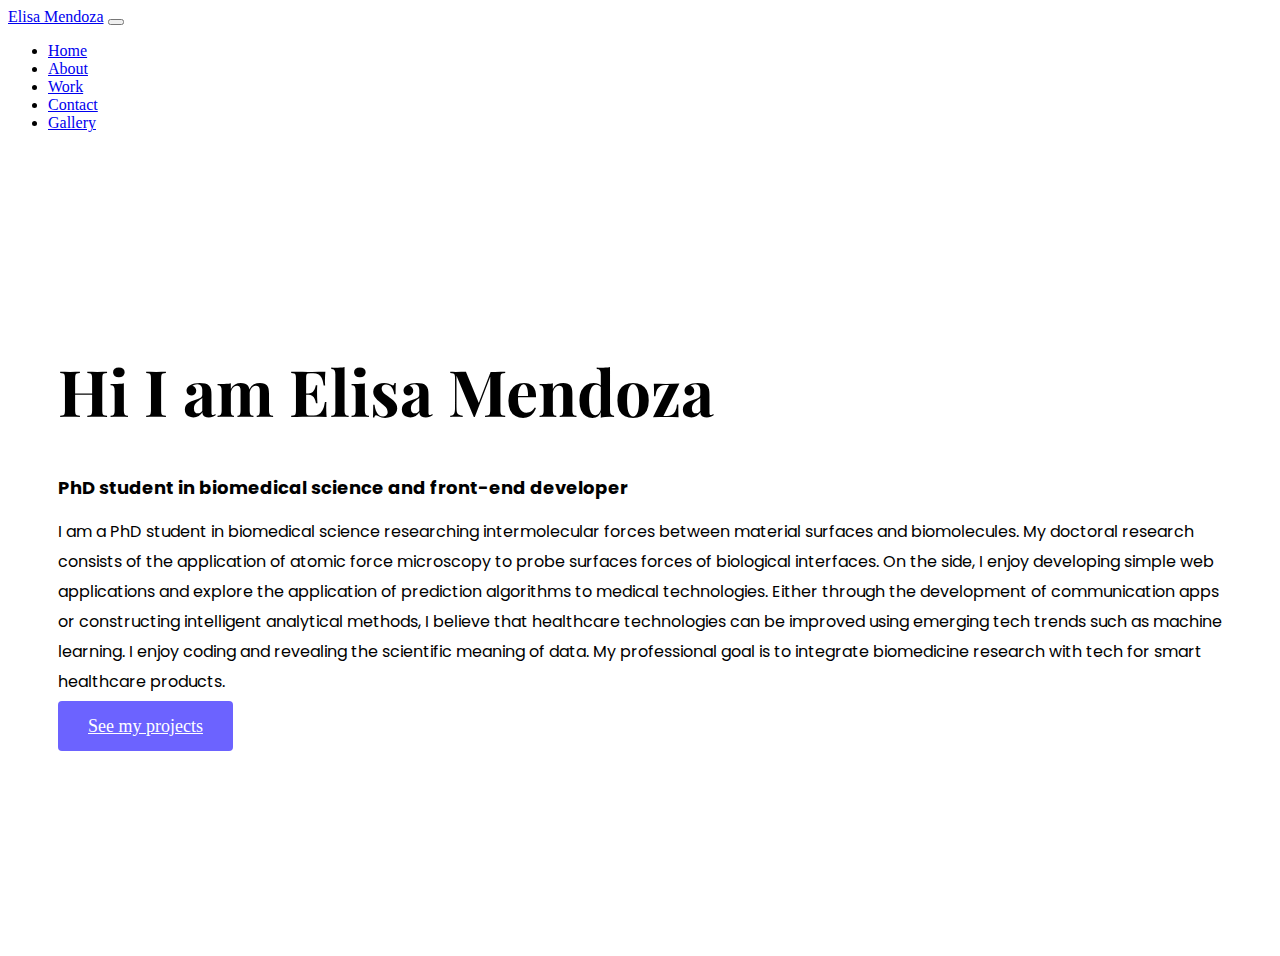
==== about.html @ 67ed6175 "Add nav bars" ====
<!DOCTYPE html>
<html lang="en">
  <head>
    <meta charset="UTF-8" />
    <meta http-equiv="X-UA-Compatible" content="IE=edge" />
    <meta name="viewport" content="width=device-width, initial-scale=1.0" />
    <title>About Elisa Mendoza</title>
    <meta
      name="description"
      content="Elisa Mendoza is a PhD student in biomedical sciences passionate about healthcare tech and based in Tokyo, check out her projects and contact her for job inquiries"
    />
    <link
      href="https://cdn.jsdelivr.net/npm/bootstrap@5.0.0-beta2/dist/css/bootstrap.min.css"
      rel="stylesheet"
      integrity="sha384-BmbxuPwQa2lc/FVzBcNJ7UAyJxM6wuqIj61tLrc4wSX0szH/Ev+nYRRuWlolflfl"
      crossorigin="anonymous"
    />
    <link rel="preconnect" href="https://fonts.gstatic.com" />
    <link
      href="https://fonts.googleapis.com/css2?family=Playfair+Display:wght@700&amp;family=Poppins:wght@500;700&amp;display=swap"
      rel="stylesheet"
    />

    <link rel="stylesheet" href="styles/portfolio.css" />

    <script
      src="https://cdn.jsdelivr.net/npm/bootstrap@5.0.0-beta2/dist/js/bootstrap.bundle.min.js"
      integrity="sha384-b5kHyXgcpbZJO/tY9Ul7kGkf1S0CWuKcCD38l8YkeH8z8QjE0GmW1gYU5S9FOnJ0"
      crossorigin="anonymous"
    ></script>
    <script
      src="https://kit.fontawesome.com/d1fa248066.js"
      crossorigin="anonymous"
    ></script>
  </head>

  <body>
    <nav class="navbar navbar-expand-lg navbar-light bg-light fixed-top">
      <div class="container-fluid">
        <a class="navbar-brand" href="/index.html" title="Homepage"
          >Elisa Mendoza</a
        >
        <button
          class="navbar-toggler collapsed"
          type="button"
          data-bs-toggle="collapse"
          data-bs-target="#navbarNav"
          aria-controls="navbarNav"
          aria-expanded="false"
          aria-label="Toggle navigation"
        >
          <span class="navbar-toggler-icon"></span>
        </button>
        <div class="collapse navbar-collapse" id="navbarNav" style>
          <ul class="navbar-nav">
            <li class="nav-item">
              <a
                class="nav-link active"
                aria-current="page"
                href="/"
                title="Homepage"
                >Home</a
              >
            </li>

            <li class="nav-item">
              <a
                class="nav-link active"
                aria-current="page"
                href="/about.html"
                title="About Elisa Mendoza"
                >About</a
              >
            </li>

            <li class="nav-item">
              <a class="nav-link" href="#" title="Resume">Work</a>
            </li>
            <li class="nav-item">
              <a
                class="nav-link"
                href="/about.html#contact"
                title="Contact Elisa Mendoza"
                >Contact</a
              >
            </li>
            <li class="nav-item">
              <a
                class="nav-link disabled"
                href="#"
                tabindex="-1"
                aria-disabled="true"
                title="Gallery and blog of Elisa"
                >Gallery</a
              >
            </li>
          </ul>
        </div>
      </div>
    </nav>
    <div class="about-section container">
      <div class="row">
        <div class="col-lg-6">
          <div class="about-section-content">
            <h1 class="mb-4">Hi I am Elisa Mendoza</h1>
            <h2 class="mt-5">
              PhD student in biomedical science and front-end developer
            </h2>
            <p class="mb-4">
              I am a PhD student in biomedical science researching
              intermolecular forces between material surfaces and biomolecules.
              My doctoral research consists of the application of atomic force
              microscopy to probe surfaces forces of biological interfaces. On
              the side, I enjoy developing simple web applications and explore
              the application of prediction algorithms to medical technologies.
              Either through the development of communication apps or
              constructing intelligent analytical methods, I believe that
              healthcare technologies can be improved using emerging tech trends
              such as machine learning. I enjoy coding and revealing the
              scientific meaning of data. My professional goal is to integrate
              biomedicine research with tech for smart healthcare products.
            </p>
            <a href="" class="btn btn-branding">See my projects</a>
          </div>
        </div>

        <div class="col-lg-6">
          <img class="img-fluid border-radius" src="/images/photo.png" alt="" />
        </div>
      </div>
    </div>
  </body>
</html>
---- styles/portfolio.css ----
:root {
  --branding-color: #6c63ff;
  --heading-font-family: "Playfair Display", serif;
  --default-font-family: "Poppins", sans-serif;
  --secondary-color: #f9f7fd;
}

body {
  font-family: var();
}

h1,
h2,
h3,
h4,
h6 {
  color: black;
  font-family: var(--heading-font-family);
  font-weight: bold;
}

h1 {
  font-size: 96px;
  line-height: 1.5;
}

h2 {
  font-size: 64px;
}

p {
  font-family: var(--default-font-family);
  font-weight: normal;
  font-size: 16px;
  line-height: 30px;
}

img {
  background: var(--secondary-color);
}

.hero {
  background: var(--secondary-color);
  text-align: center;
  padding: 160px 20px;
}

.hero p {
  font-size: 36px;
  font-weight: bold;
  margin: 0;
  color: #272142;
}

.hero h2 {
  font-family: var(--default-font-family);
  font-weight: normal;
  line-height: 1.5;
  font-size: 24px;
  color: #373638;
}

.btn-branding {
  background: var(--branding-color);
  border-radius: 4px;
  color: white;
  font-size: 18px;
  line-height: 27px;
  padding: 15px 30px;
}

.btn-granding-outline {
  color: var(--branding-color);
  border: 1px solid var(--branding-color);
  border-radius: 4px;
  font-size: 18px;
  line-height: 27px;
  padding: 15px 30px;
}

.project-description {
  padding: 120px 60px 0;
}

@media (max-width: 720px) {
  h1 {
    font-size: 44px;
    line-height: 2;
  }

  h2 {
    font-size: 44px;
  }

  .hero {
    padding: 80px 20px;
  }

  .about-section {
    text-align: center;
    padding: 0;
  }

  .project-description {
    padding: 0;
    text-align: center;
  }
}

.border-radius {
  border-radius: 55px;
}

.about-section {
  padding: 160px 20px;
}

.about-section-content {
  margin: 30px;
}

.about-section h1 {
  font-size: 64px;
  line-height: 80px;
}

.about-section h2 {
  font-size: 18px;
  font-family: var(--default-font-family);
}
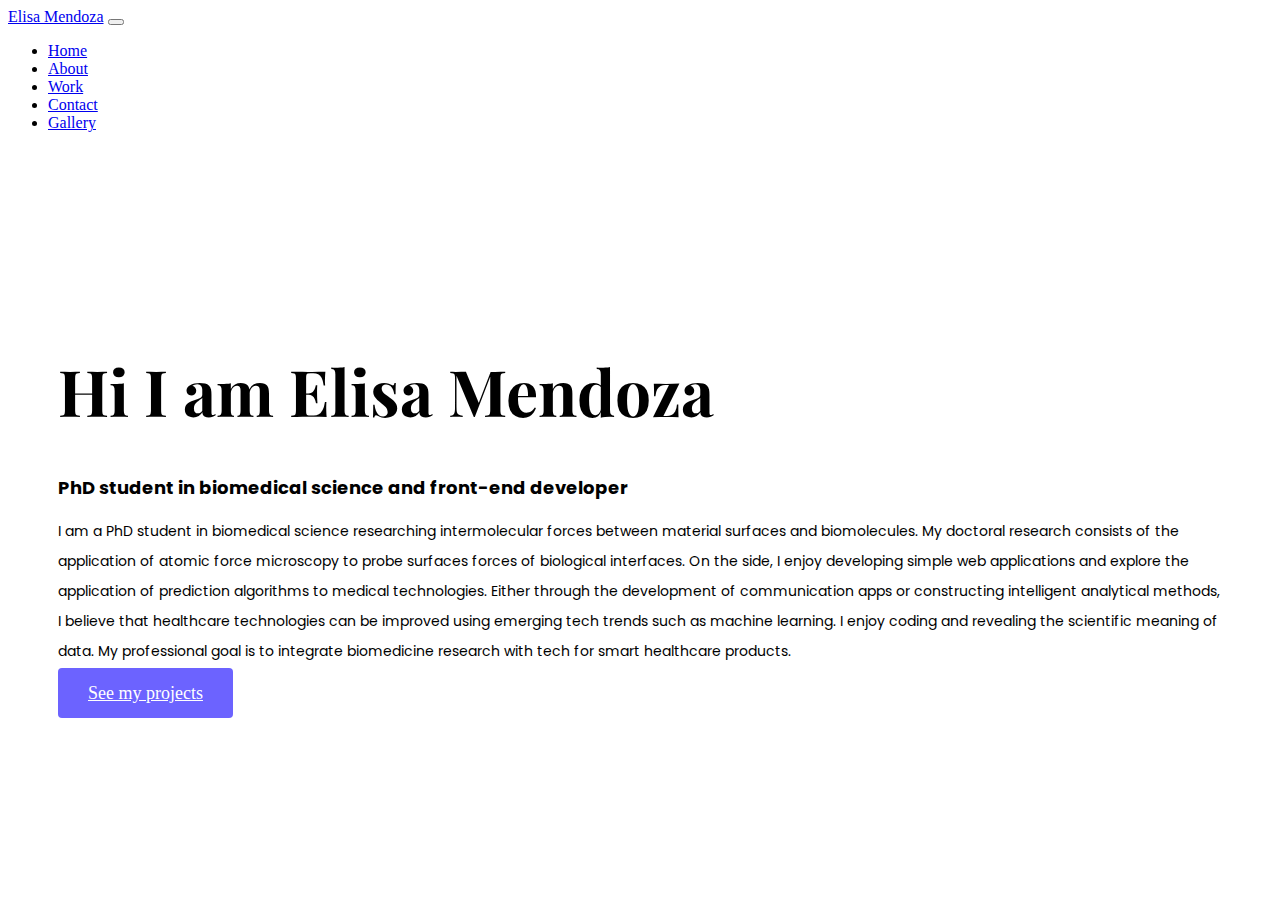
==== commit ebea67b4: "Add styles to work page" ====
--- a/about.html
+++ b/about.html
@@ -74,7 +74,9 @@
             </li>
 
             <li class="nav-item">
-              <a class="nav-link" href="#" title="Resume">Work</a>
+              <a class="nav-link" href="/work.html" title="Resume of Elisa"
+                >Work</a
+              >
             </li>
             <li class="nav-item">
               <a
@@ -98,10 +100,10 @@
         </div>
       </div>
     </nav>
-    <div class="about-section container">
+    <div class="content-container container">
       <div class="row">
         <div class="col-lg-6">
-          <div class="about-section-content">
+          <div class="content">
             <h1 class="mb-4">Hi I am Elisa Mendoza</h1>
             <h2 class="mt-5">
               PhD student in biomedical science and front-end developer
--- a/styles/portfolio.css
+++ b/styles/portfolio.css
@@ -96,7 +96,7 @@
     padding: 80px 20px;
   }
 
-  .about-section {
+  .content-container {
     text-align: center;
     padding: 0;
   }
@@ -111,20 +111,31 @@
   border-radius: 55px;
 }
 
-.about-section {
+.content-container {
   padding: 160px 20px;
 }
 
-.about-section-content {
+.content {
   margin: 30px;
 }
 
-.about-section h1 {
+.content p {
+  font-size: 14px;
+}
+
+.content h1 {
   font-size: 64px;
   line-height: 80px;
 }
 
-.about-section h2 {
+.content h2 {
   font-size: 18px;
   font-family: var(--default-font-family);
 }
+
+.content h3 {
+  font-size: 24px;
+  line-height: 1.5;
+  margin: 20px 0 0;
+  font-family: var(--default-font-family);
+}
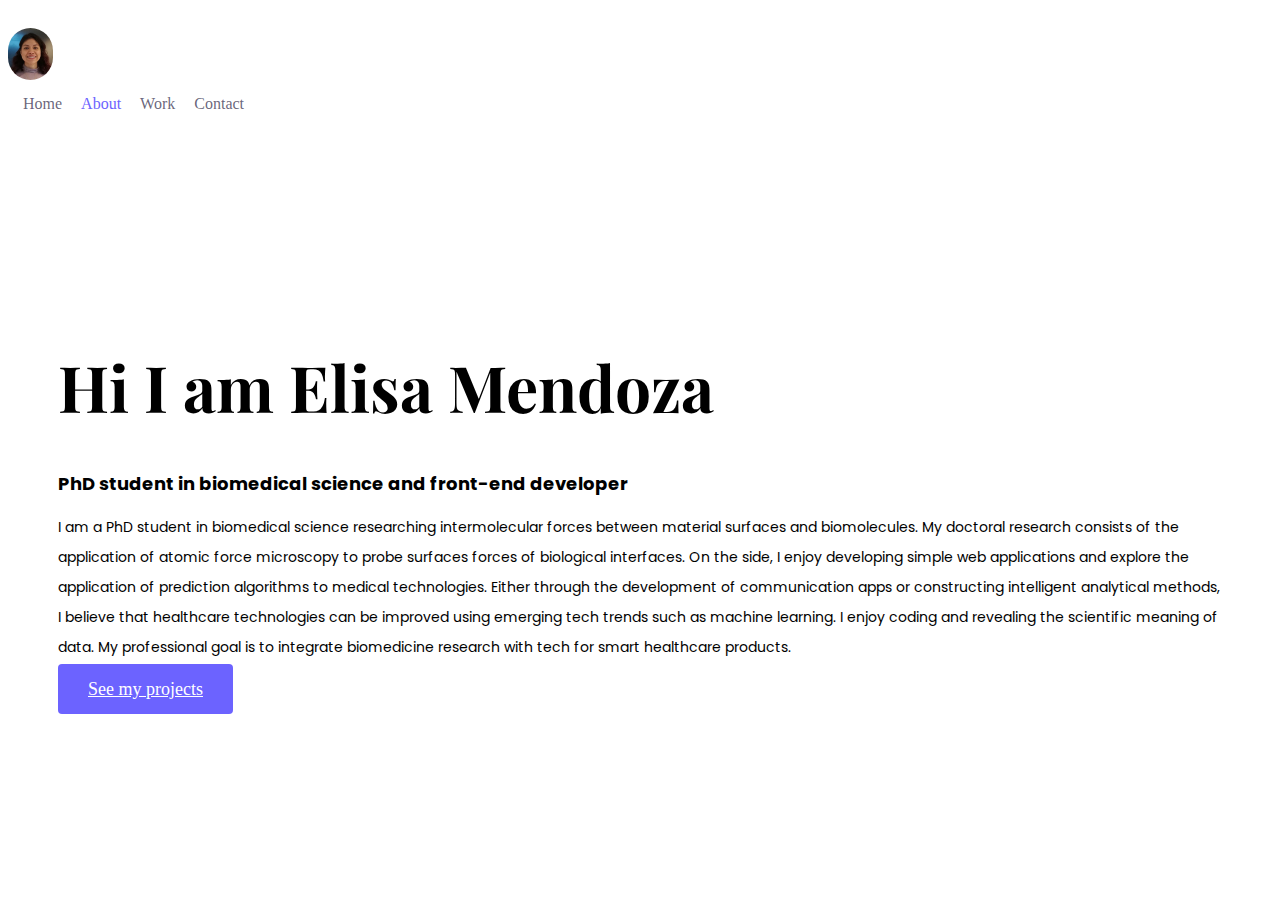
==== commit 787a8282: "Added personalized nav bar in header" ====
--- a/about.html
+++ b/about.html
@@ -35,71 +35,27 @@
   </head>
 
   <body>
-    <nav class="navbar navbar-expand-lg navbar-light bg-light fixed-top">
-      <div class="container-fluid">
-        <a class="navbar-brand" href="/index.html" title="Homepage"
-          >Elisa Mendoza</a
-        >
-        <button
-          class="navbar-toggler collapsed"
-          type="button"
-          data-bs-toggle="collapse"
-          data-bs-target="#navbarNav"
-          aria-controls="navbarNav"
-          aria-expanded="false"
-          aria-label="Toggle navigation"
-        >
-          <span class="navbar-toggler-icon"></span>
-        </button>
-        <div class="collapse navbar-collapse" id="navbarNav" style>
-          <ul class="navbar-nav">
-            <li class="nav-item">
-              <a
-                class="nav-link active"
-                aria-current="page"
-                href="/"
-                title="Homepage"
-                >Home</a
-              >
-            </li>
-
-            <li class="nav-item">
-              <a
-                class="nav-link active"
-                aria-current="page"
-                href="/about.html"
-                title="About Elisa Mendoza"
-                >About</a
-              >
-            </li>
-
-            <li class="nav-item">
-              <a class="nav-link" href="/work.html" title="Resume of Elisa"
-                >Work</a
-              >
-            </li>
-            <li class="nav-item">
-              <a
-                class="nav-link"
-                href="/about.html#contact"
-                title="Contact Elisa Mendoza"
-                >Contact</a
-              >
-            </li>
-            <li class="nav-item">
-              <a
-                class="nav-link disabled"
-                href="#"
-                tabindex="-1"
-                aria-disabled="true"
-                title="Gallery and blog of Elisa"
-                >Gallery</a
-              >
-            </li>
-          </ul>
-        </div>
-      </div>
-    </nav>
+    <div class="container">
+      <nav class="d-flex justify-content-between">
+        <a
+          class="d-none d-md-block text-decoration-none text-secondary"
+          href="/index.html"
+          ><img src="/images/logo-photo.png" width="45" class="border-radius"
+        /></a>
+        <ul>
+          <li>
+            <a href="/"> Home</a>
+          </li>
+          <li class="active">
+            <a href="/about.html">About</a>
+          </li>
+          <li>
+            <a href="/work.html">Work</a>
+          </li>
+          <li><a href="/contact.html">Contact</a></li>
+        </ul>
+      </nav>
+    </div>
     <div class="content-container container">
       <div class="row">
         <div class="col-lg-6">
--- a/styles/portfolio.css
+++ b/styles/portfolio.css
@@ -92,6 +92,10 @@
     font-size: 44px;
   }
 
+  .justify-content-between {
+    justify-content: center !important;
+  }
+
   .hero {
     padding: 80px 20px;
   }
@@ -139,3 +143,27 @@
   margin: 20px 0 0;
   font-family: var(--default-font-family);
 }
+nav {
+  padding: 20px 0;
+}
+
+nav li {
+  display: inline;
+  list-style: none;
+  line-height: 40px;
+  margin-left: 15px;
+}
+nav ul {
+  padding: 0;
+  margin: 0;
+}
+nav a {
+  text-decoration: none;
+  color: rgba(39, 33, 66, 0.7);
+  transition: all 100ms ease-in-out;
+}
+
+nav a:hover,
+nav li.active a {
+  color: var(--branding-color);
+}
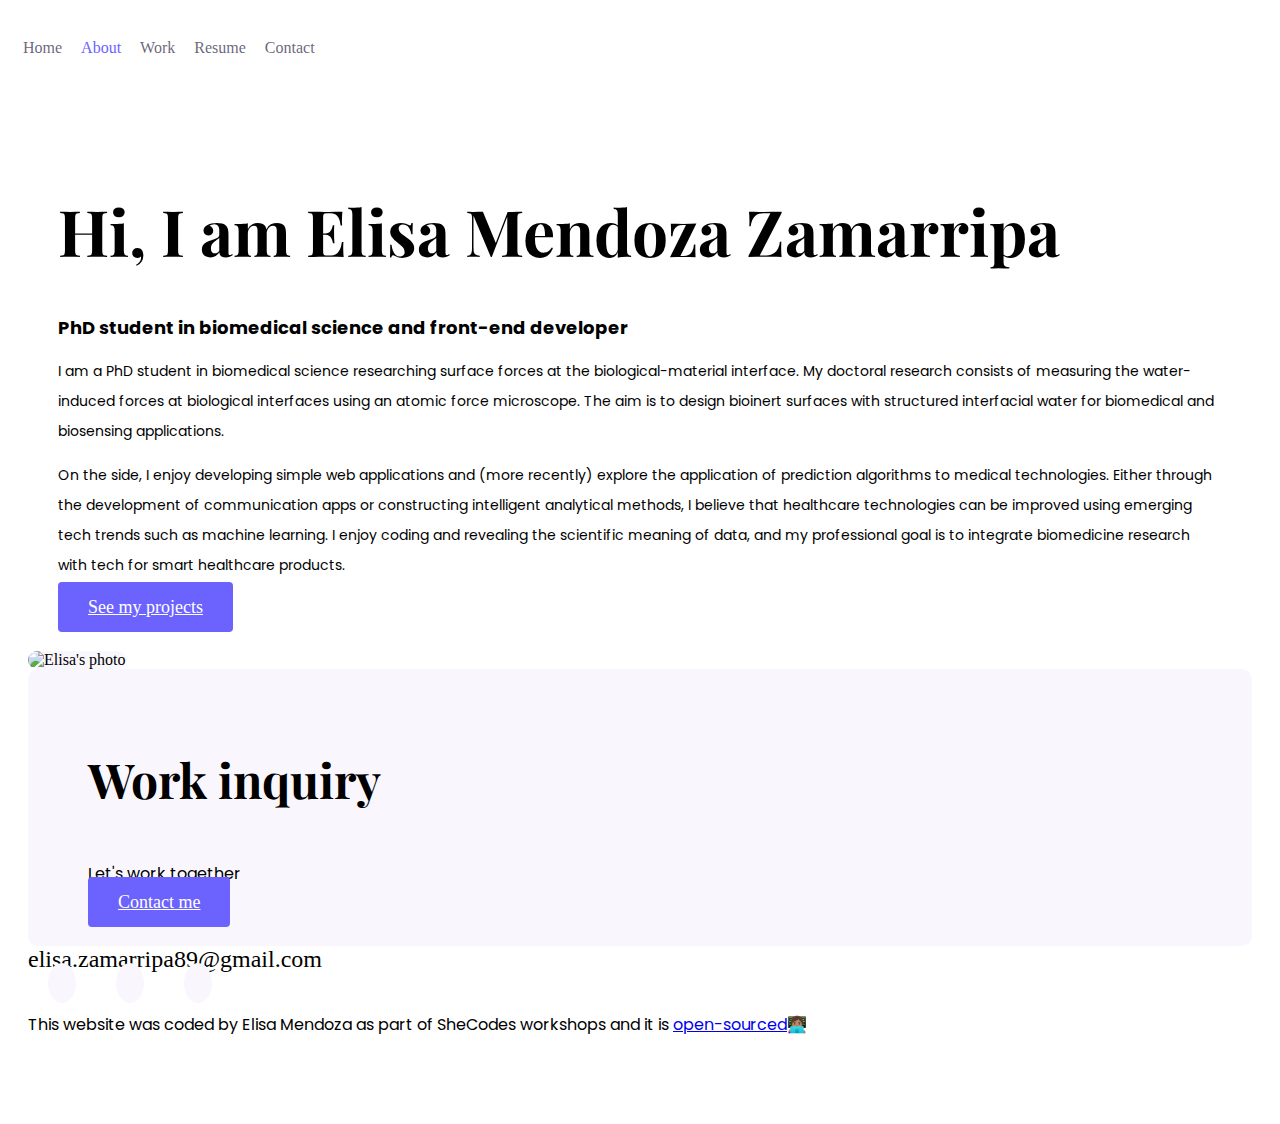
==== commit 4526082b: "Created Resume page with details" ====
--- a/about.html
+++ b/about.html
@@ -5,10 +5,7 @@
     <meta http-equiv="X-UA-Compatible" content="IE=edge" />
     <meta name="viewport" content="width=device-width, initial-scale=1.0" />
     <title>About Elisa Mendoza</title>
-    <meta
-      name="description"
-      content="Elisa Mendoza is a PhD student in biomedical sciences passionate about healthcare tech and based in Tokyo, check out her projects and contact her for job inquiries"
-    />
+    <meta name="description" content=" About Elisa Mendoza" />
     <link
       href="https://cdn.jsdelivr.net/npm/bootstrap@5.0.0-beta2/dist/css/bootstrap.min.css"
       rel="stylesheet"
@@ -37,22 +34,22 @@
   <body>
     <div class="container">
       <nav class="d-flex justify-content-between">
-        <a
-          class="d-none d-md-block text-decoration-none text-secondary"
-          href="/index.html"
-          ><img src="/images/logo-photo.png" width="45" class="border-radius"
-        /></a>
         <ul>
           <li>
-            <a href="/"> Home</a>
+            <a href="/" title="Homepage"> Home</a>
           </li>
           <li class="active">
-            <a href="/about.html">About</a>
+            <a href="/about.html" title="About Elisa">About</a>
           </li>
           <li>
-            <a href="/work.html">Work</a>
+            <a href="/work.html" title="Elisa's current projects">Work</a>
           </li>
-          <li><a href="/contact.html">Contact</a></li>
+          <li>
+            <a href="/resume.html " title="Elisa's resume">Resume</a>
+          </li>
+          <li>
+            <a href="/contact.html " title="Contact Elisa">Contact</a>
+          </li>
         </ul>
       </nav>
     </div>
@@ -60,32 +57,98 @@
       <div class="row">
         <div class="col-lg-6">
           <div class="content">
-            <h1 class="mb-4">Hi I am Elisa Mendoza</h1>
+            <h1 class="mb-4">Hi, I am Elisa Mendoza Zamarripa</h1>
             <h2 class="mt-5">
               PhD student in biomedical science and front-end developer
             </h2>
-            <p class="mb-4">
-              I am a PhD student in biomedical science researching
-              intermolecular forces between material surfaces and biomolecules.
-              My doctoral research consists of the application of atomic force
-              microscopy to probe surfaces forces of biological interfaces. On
-              the side, I enjoy developing simple web applications and explore
-              the application of prediction algorithms to medical technologies.
-              Either through the development of communication apps or
-              constructing intelligent analytical methods, I believe that
-              healthcare technologies can be improved using emerging tech trends
-              such as machine learning. I enjoy coding and revealing the
-              scientific meaning of data. My professional goal is to integrate
-              biomedicine research with tech for smart healthcare products.
+            <p class="mt-3">
+              I am a PhD student in biomedical science researching surface
+              forces at the biological-material interface. My doctoral research
+              consists of measuring the water-induced forces at biological
+              interfaces using an atomic force microscope. The aim is to design
+              bioinert surfaces with structured interfacial water for biomedical
+              and biosensing applications.
             </p>
-            <a href="" class="btn btn-branding">See my projects</a>
+            <p>
+              On the side, I enjoy developing simple web applications and (more
+              recently) explore the application of prediction algorithms to
+              medical technologies. Either through the development of
+              communication apps or constructing intelligent analytical methods,
+              I believe that healthcare technologies can be improved using
+              emerging tech trends such as machine learning. I enjoy coding and
+              revealing the scientific meaning of data, and my professional goal
+              is to integrate biomedicine research with tech for smart
+              healthcare products.
+            </p>
+            <a href="/work.html" class="btn btn-branding">See my projects</a>
           </div>
         </div>
 
-        <div class="col-lg-6">
-          <img class="img-fluid border-radius" src="/images/photo.png" alt="" />
+        <div class="col-lg-6 mb-5">
+          <img
+            class="img-fluid border-radius"
+            src="/images/photo.png"
+            alt="Elisa's photo"
+          />
         </div>
       </div>
+      <footer>
+        <div class="contact-box justify-content-between mb-5 d-none d-md-flex">
+          <div>
+            <h3>Work inquiry</h3>
+            <p class="text-muted">Let's work together</p>
+          </div>
+          <div>
+            <a
+              href="/contact.html"
+              class="btn btn-branding"
+              title="Contact Elisa"
+              >Contact me</a
+            >
+          </div>
+        </div>
+        <div class="d-flex justify-content-center mb-5">
+          <a
+            href="mailto:elisa.zamarripa89@gmail.com"
+            class="email-link"
+            title="Email Elisa"
+            >elisa.zamarripa89@gmail.com</a
+          >
+        </div>
+        <div class="d-flex justify-content-center mb-5">
+          <div class="social-links">
+            <a
+              href="https://www.linkedin.com/in/elisammz/"
+              target="blank"
+              title="LinkedIn profile"
+              ><i class="fab fa-linkedin"></i
+            ></a>
+            <a
+              href="https://www.github.com/elisammz "
+              target="blank"
+              title="GitHub profile"
+            >
+              <i class="fab fa-github-square"></i
+            ></a>
+            <a
+              href="https://www.instagram.com/elisammz/"
+              target="blank"
+              title="Instagram profile"
+              ><i class="fab fa-instagram"></i
+            ></a>
+          </div>
+        </div>
+        <p class="text-center">
+          This website was coded by Elisa Mendoza as part of SheCodes workshops
+          and it is
+          <a
+            href="https://github.com/elisammz/Portfolio-project"
+            title="GitHub profile"
+            target="blank"
+            >open-sourced</a
+          >👩🏽‍💻
+        </p>
+      </footer>
     </div>
   </body>
 </html>
--- a/styles/portfolio.css
+++ b/styles/portfolio.css
@@ -3,6 +3,11 @@
   --heading-font-family: "Playfair Display", serif;
   --default-font-family: "Poppins", sans-serif;
   --secondary-color: #f9f7fd;
+  --background-gradient: radial-gradient(
+    circle at 10% 20%,
+    rgb(242, 235, 243) 0%,
+    rgb(234, 241, 249) 90.1%
+  );
 }
 
 body {
@@ -28,6 +33,10 @@
   font-size: 64px;
 }
 
+h3 {
+  font-size: 48px;
+}
+
 p {
   font-family: var(--default-font-family);
   font-weight: normal;
@@ -40,7 +49,7 @@
 }
 
 .hero {
-  background: var(--secondary-color);
+  background: var(--background-gradient);
   text-align: center;
   padding: 160px 20px;
 }
@@ -69,6 +78,11 @@
   padding: 15px 30px;
 }
 
+.btn-branding:hover {
+  box-shadow: 5px 5px 5px grey;
+  color: white;
+}
+
 .btn-granding-outline {
   color: var(--branding-color);
   border: 1px solid var(--branding-color);
@@ -76,6 +90,11 @@
   font-size: 18px;
   line-height: 27px;
   padding: 15px 30px;
+}
+
+.btn-granding-outline:hover {
+  background: var(--branding-color);
+  color: white;
 }
 
 .project-description {
@@ -92,6 +111,10 @@
     font-size: 44px;
   }
 
+  h3 {
+    font-size: 26px;
+  }
+
   .justify-content-between {
     justify-content: center !important;
   }
@@ -116,7 +139,7 @@
 }
 
 .content-container {
-  padding: 160px 20px;
+  padding: 60px 20px;
 }
 
 .content {
@@ -167,3 +190,43 @@
 nav li.active a {
   color: var(--branding-color);
 }
+
+footer .email-link {
+  text-decoration: none;
+  color: black;
+  font-size: 24px;
+}
+
+footer .email-link:hover {
+  color: var(--branding-color);
+}
+
+footer .social-links a {
+  margin: 0 20px;
+  color: var(--branding-color);
+  background-color: var(--secondary-color);
+  padding: 10px 14px;
+
+  font-size: 18px;
+  border-radius: 50%;
+}
+
+footer .social-links a:hover {
+  color: white;
+  background-color: var(--branding-color);
+  transition: all 100ms ease-in-out;
+}
+
+footer .contact-box {
+  background-color: var(--secondary-color);
+  padding: 30px 60px;
+  border-radius: 10px;
+}
+
+footer .contact-box p {
+  margin: 0;
+}
+
+.resume-bullets {
+  font-size: 14px;
+}
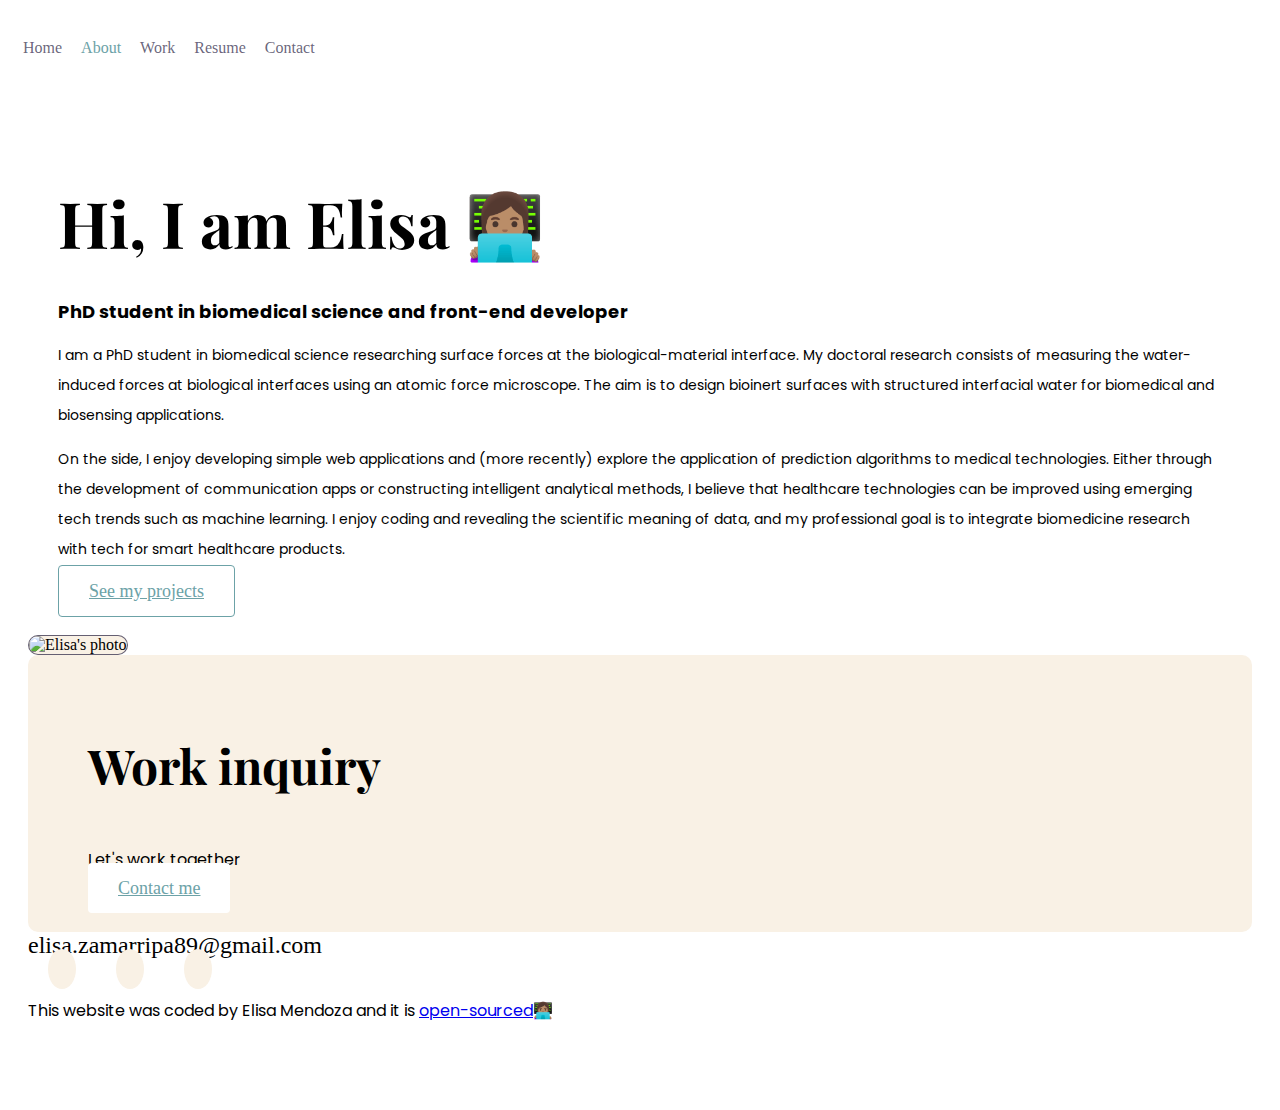
==== commit 6b3e464b: "Added responsive hero and border line to images" ====
--- a/about.html
+++ b/about.html
@@ -57,7 +57,7 @@
       <div class="row">
         <div class="col-lg-6">
           <div class="content">
-            <h1 class="mb-4">Hi, I am Elisa Mendoza Zamarripa</h1>
+            <h1>Hi, I am Elisa 👩🏽‍💻</h1>
             <h2 class="mt-5">
               PhD student in biomedical science and front-end developer
             </h2>
@@ -80,7 +80,9 @@
               is to integrate biomedicine research with tech for smart
               healthcare products.
             </p>
-            <a href="/work.html" class="btn btn-branding">See my projects</a>
+            <a href="/work.html" class="btn btn-granding-outline"
+              >See my projects</a
+            >
           </div>
         </div>
 
@@ -139,8 +141,7 @@
           </div>
         </div>
         <p class="text-center">
-          This website was coded by Elisa Mendoza as part of SheCodes workshops
-          and it is
+          This website was coded by Elisa Mendoza and it is
           <a
             href="https://github.com/elisammz/Portfolio-project"
             title="GitHub profile"
--- a/styles/portfolio.css
+++ b/styles/portfolio.css
@@ -1,8 +1,8 @@
 :root {
-  --branding-color: #6c63ff;
+  --branding-color: #6ca2a7;
   --heading-font-family: "Playfair Display", serif;
   --default-font-family: "Poppins", sans-serif;
-  --secondary-color: #f9f7fd;
+  --secondary-color: #f9f1e5;
   --background-gradient: radial-gradient(
     circle at 10% 20%,
     rgb(242, 235, 243) 0%,
@@ -46,19 +46,23 @@
 
 img {
   background: var(--secondary-color);
+  border: thin solid rgba(39, 33, 66, 0.7);
 }
 
 .hero {
-  background: var(--background-gradient);
+  background-image: url("/images/hero-background.jpg");
+  background-attachment: fixed;
+  background-position: center;
+  min-height: 90vh;
   text-align: center;
   padding: 160px 20px;
+  color: white;
 }
 
 .hero p {
   font-size: 36px;
   font-weight: bold;
   margin: 0;
-  color: #272142;
 }
 
 .hero h2 {
@@ -70,9 +74,9 @@
 }
 
 .btn-branding {
-  background: var(--branding-color);
+  background-color: white;
   border-radius: 4px;
-  color: white;
+  color: var(--branding-color);
   font-size: 18px;
   line-height: 27px;
   padding: 15px 30px;
@@ -80,7 +84,7 @@
 
 .btn-branding:hover {
   box-shadow: 5px 5px 5px grey;
-  color: white;
+  color: var(--branding-color);
 }
 
 .btn-granding-outline {
@@ -99,20 +103,17 @@
 
 .project-description {
   padding: 120px 60px 0;
+  text-align: center;
 }
 
 @media (max-width: 720px) {
   h1 {
-    font-size: 44px;
+    font-size: 38px !important;
     line-height: 2;
   }
 
   h2 {
-    font-size: 44px;
-  }
-
-  h3 {
-    font-size: 26px;
+    font-size: 38px;
   }
 
   .justify-content-between {
@@ -121,6 +122,12 @@
 
   .hero {
     padding: 80px 20px;
+    min-height: 50%;
+    background: radial-gradient(
+      circle at 10% 20%,
+      rgb(220, 217, 249) 0%,
+      rgb(172, 224, 217) 89.8%
+    );
   }
 
   .content-container {
@@ -132,6 +139,14 @@
     padding: 0;
     text-align: center;
   }
+
+  .project-description h2 {
+    font-size: 32px;
+  }
+
+  .resume-bullets {
+    text-align: left;
+  }
 }
 
 .border-radius {
@@ -152,7 +167,7 @@
 
 .content h1 {
   font-size: 64px;
-  line-height: 80px;
+  line-height: 1;
 }
 
 .content h2 {
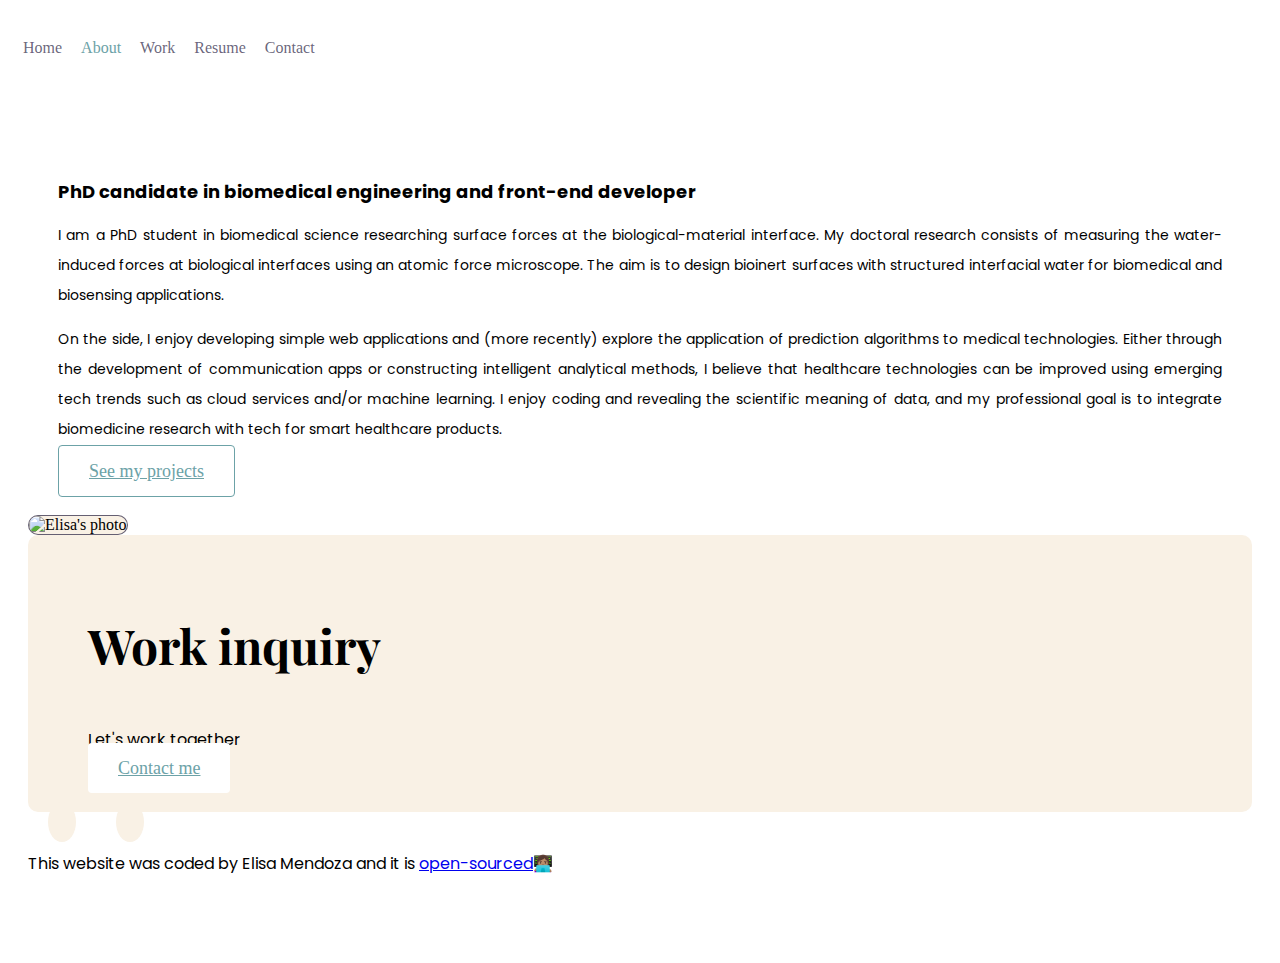
==== commit 5bc2091b: "Modify hero and deleted unnecessary info" ====
--- a/about.html
+++ b/about.html
@@ -57,9 +57,8 @@
       <div class="row">
         <div class="col-lg-6">
           <div class="content">
-            <h1>Hi, I am Elisa 👩🏽‍💻</h1>
-            <h2 class="mt-5">
-              PhD student in biomedical science and front-end developer
+            <h2 class="mt-5 text-center">
+              PhD candidate in biomedical engineering and front-end developer
             </h2>
             <p class="mt-3">
               I am a PhD student in biomedical science researching surface
@@ -75,10 +74,10 @@
               medical technologies. Either through the development of
               communication apps or constructing intelligent analytical methods,
               I believe that healthcare technologies can be improved using
-              emerging tech trends such as machine learning. I enjoy coding and
-              revealing the scientific meaning of data, and my professional goal
-              is to integrate biomedicine research with tech for smart
-              healthcare products.
+              emerging tech trends such as cloud services and/or machine
+              learning. I enjoy coding and revealing the scientific meaning of
+              data, and my professional goal is to integrate biomedicine
+              research with tech for smart healthcare products.
             </p>
             <a href="/work.html" class="btn btn-granding-outline"
               >See my projects</a
@@ -114,8 +113,7 @@
             href="mailto:elisa.zamarripa89@gmail.com"
             class="email-link"
             title="Email Elisa"
-            >elisa.zamarripa89@gmail.com</a
-          >
+          ></a>
         </div>
         <div class="d-flex justify-content-center mb-5">
           <div class="social-links">
@@ -132,12 +130,6 @@
             >
               <i class="fab fa-github-square"></i
             ></a>
-            <a
-              href="https://www.instagram.com/elisammz/"
-              target="blank"
-              title="Instagram profile"
-              ><i class="fab fa-instagram"></i
-            ></a>
           </div>
         </div>
         <p class="text-center">
--- a/styles/portfolio.css
+++ b/styles/portfolio.css
@@ -12,6 +12,7 @@
 
 body {
   font-family: var();
+  text-align: justify;
 }
 
 h1,
@@ -25,7 +26,7 @@
 }
 
 h1 {
-  font-size: 96px;
+  font-size: 80px;
   line-height: 1.5;
 }
 
@@ -50,13 +51,17 @@
 }
 
 .hero {
-  background-image: url("/images/hero-background.jpg");
-  background-attachment: fixed;
+  background-image: url("/images/website-background.png");
+  background-repeat: no-repeat;
+  background-size: cover;
   background-position: center;
   min-height: 90vh;
-  text-align: center;
-  padding: 160px 20px;
-  color: white;
+}
+
+.hero-text {
+  position: absolute;
+  left: 40%;
+  top: 40%;
 }
 
 .hero p {
@@ -65,6 +70,10 @@
   margin: 0;
 }
 
+.hero h1 {
+  color: #373638;
+}
+
 .hero h2 {
   font-family: var(--default-font-family);
   font-weight: normal;
@@ -106,7 +115,15 @@
   text-align: center;
 }
 
-@media (max-width: 720px) {
+.job-title {
+  text-align: left;
+}
+
+@media (max-width: 900px) {
+  ul,
+  body {
+    text-align: justify;
+  }
   h1 {
     font-size: 38px !important;
     line-height: 2;
@@ -121,13 +138,18 @@
   }
 
   .hero {
-    padding: 80px 20px;
-    min-height: 50%;
-    background: radial-gradient(
-      circle at 10% 20%,
-      rgb(220, 217, 249) 0%,
-      rgb(172, 224, 217) 89.8%
-    );
+    background-image: url("/images/horizontal-background.png");
+    background-repeat: no-repeat;
+    background-size: cover;
+    background-position: center;
+    min-height: 100vh;
+  }
+
+  .hero-text {
+    text-align: center;
+    position: absolute;
+    left: 0% !important;
+    top: 60%;
   }
 
   .content-container {
@@ -145,7 +167,7 @@
   }
 
   .resume-bullets {
-    text-align: left;
+    text-align: justify;
   }
 }
 
@@ -245,3 +267,7 @@
 .resume-bullets {
   font-size: 14px;
 }
+
+.flag {
+  font-size: 30px;
+}
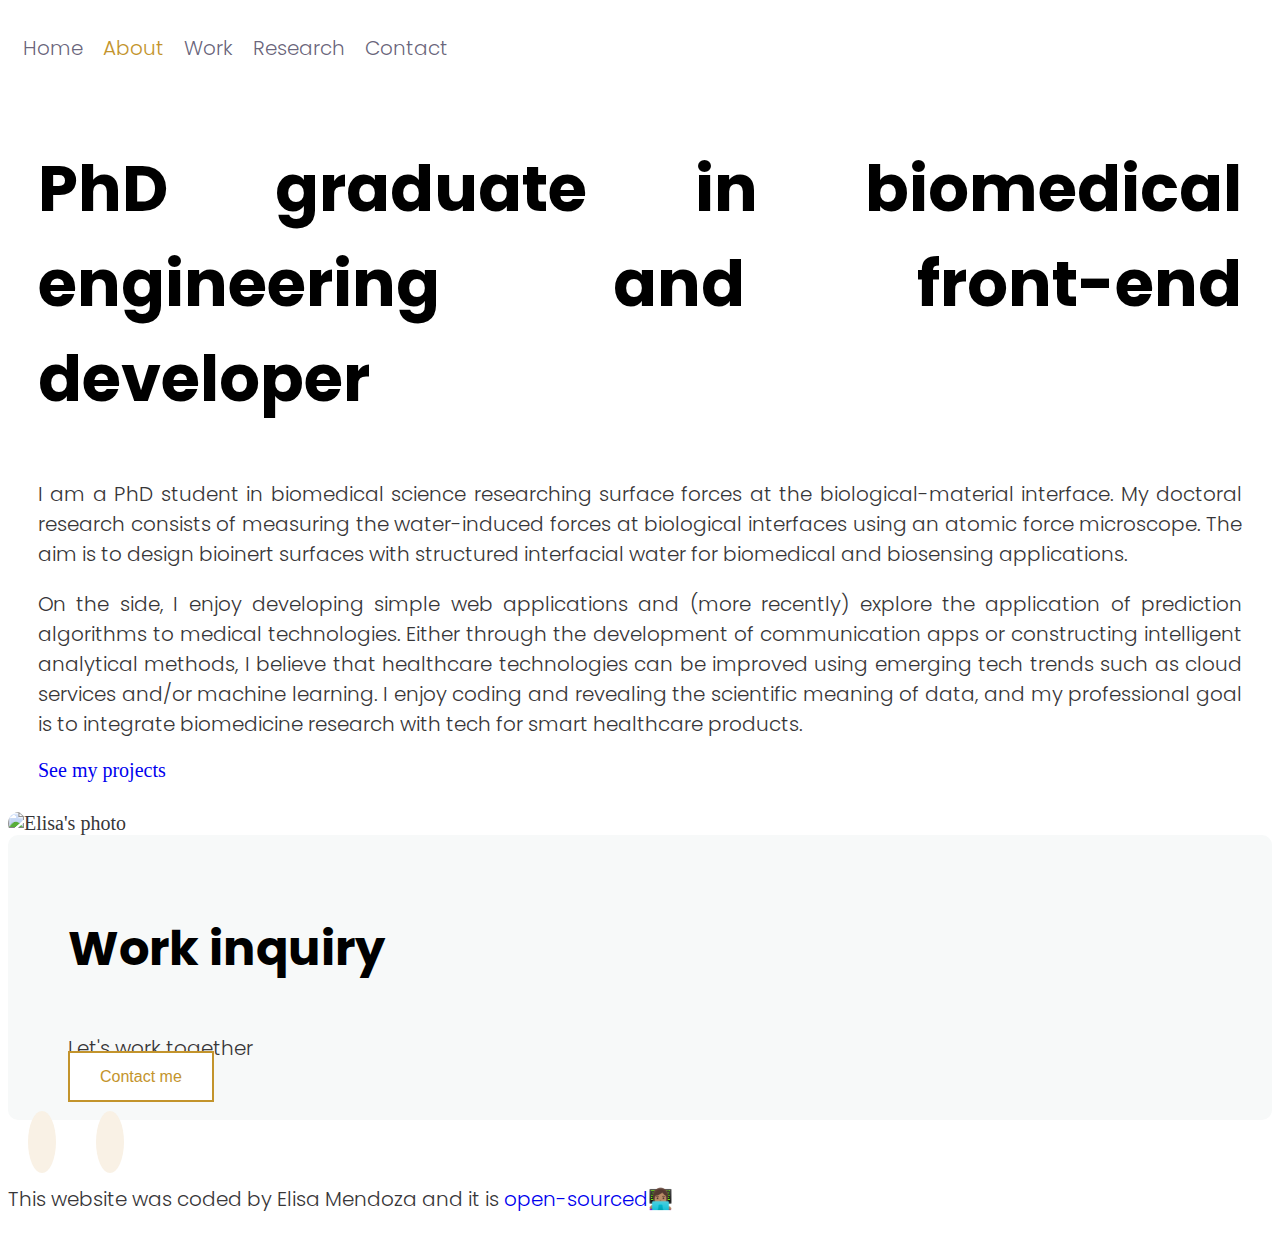
==== commit da558d03: "Updated styling and images format mainly. Also changed the page name Resume to Research." ====
--- a/about.html
+++ b/about.html
@@ -45,7 +45,7 @@
             <a href="/work.html" title="Elisa's current projects">Work</a>
           </li>
           <li>
-            <a href="/resume.html " title="Elisa's resume">Resume</a>
+            <a href="/research.html " title="Elisa's research">Research</a>
           </li>
           <li>
             <a href="/contact.html " title="Contact Elisa">Contact</a>
@@ -58,7 +58,7 @@
         <div class="col-lg-6">
           <div class="content">
             <h2 class="mt-5 text-center">
-              PhD candidate in biomedical engineering and front-end developer
+              PhD graduate in biomedical engineering and front-end developer
             </h2>
             <p class="mt-3">
               I am a PhD student in biomedical science researching surface
--- a/styles/portfolio.css
+++ b/styles/portfolio.css
@@ -1,8 +1,110 @@
+.categories {
+  cursor: pointer;
+}
+
+.item {
+  margin: 0 auto;
+}
+.social {
+  font-size: 18px;
+}
+
+.social a {
+  color: inherit;
+  margin: 0 10px;
+  display: inline-block;
+  opacity: 0.7;
+}
+.social a:hover {
+  opacity: 1;
+}
+
+.item .box {
+  text-align: center;
+  background-repeat: no-repeat;
+  background-size: cover;
+  background-position: center;
+  height: 400px;
+  position: relative;
+  overflow: hidden;
+}
+
+.item .cover {
+  position: absolute;
+  top: 0;
+  left: 0;
+  width: 100%;
+  height: 100%;
+  background-color: #c3942d;
+  transition: opacity 0.15s ease-in;
+  opacity: 0;
+  padding-top: 160px;
+  color: #fff;
+  text-shadow: 1px 1px 1px rgba(0, 0, 0, 0.15);
+}
+
+.item .web-category {
+  position: absolute;
+  top: 0;
+  left: 0;
+  width: 100%;
+  height: 100%;
+  background-color: #db7993;
+  transition: opacity 0.15s ease-in;
+  opacity: 0;
+  padding-top: 160px;
+  color: #fff;
+  text-shadow: 1px 1px 1px rgba(0, 0, 0, 0.15);
+}
+
+.item .interest-category {
+  position: absolute;
+  top: 0;
+  left: 0;
+  width: 100%;
+  height: 100%;
+  background-color: #598fe0;
+  transition: opacity 0.15s ease-in;
+  opacity: 0;
+  padding-top: 160px;
+  color: #fff;
+  text-shadow: 1px 1px 1px rgba(0, 0, 0, 0.15);
+}
+
+.item:hover .cover {
+  opacity: 1;
+}
+
+.item:hover .web-category {
+  opacity: 1;
+}
+
+.item:hover .interest-category {
+  opacity: 1;
+}
+
+.item .name {
+  font-weight: bold;
+  margin-bottom: 8px;
+}
+
+.item .title {
+  text-transform: uppercase;
+  font-weight: bold;
+  color: #bbd8fb;
+  letter-spacing: 2px;
+  font-size: 13px;
+  margin-bottom: 20px;
+}
+
 :root {
-  --branding-color: #6ca2a7;
-  --heading-font-family: "Playfair Display", serif;
+  --branding-color: #c3942c;
+  --title-color: #373638;
+  --heading-font-family: "Poppins", sans-serif;
   --default-font-family: "Poppins", sans-serif;
+  --btn-font-family: "Oswald", sans-serif;
   --secondary-color: #f9f1e5;
+  --background-color: #f7f9f9;
   --background-gradient: radial-gradient(
     circle at 10% 20%,
     rgb(242, 235, 243) 0%,
@@ -11,8 +113,9 @@
 }
 
 body {
-  font-family: var();
+  color: #373638;
   text-align: justify;
+  font-size: 20px;
 }
 
 h1,
@@ -40,74 +143,67 @@
 
 p {
   font-family: var(--default-font-family);
-  font-weight: normal;
-  font-size: 16px;
+  font-weight: 300;
+  font-size: 20px;
   line-height: 30px;
 }
 
 img {
-  background: var(--secondary-color);
-  border: thin solid rgba(39, 33, 66, 0.7);
+  cursor: pointer;
+}
+
+a {
+  text-decoration: none;
+}
+
+ul {
+  margin-right: 30px;
+  font-family: var(--default-font-family);
+  font-weight: 300;
+  font-size: 20px;
+}
+
+li {
+  line-height: normal;
+  margin-top: 20px;
 }
 
 .hero {
-  background-image: url("/images/website-background.png");
-  background-repeat: no-repeat;
-  background-size: cover;
-  background-position: center;
-  min-height: 90vh;
-}
-
-.hero-text {
-  position: absolute;
-  left: 40%;
-  top: 40%;
-}
-
-.hero p {
-  font-size: 36px;
-  font-weight: bold;
-  margin: 0;
+  background-color: var(--background-color);
+  min-height: 55vh;
+  display: flex;
+  align-items: center;
+  justify-content: center;
 }
 
 .hero h1 {
-  color: #373638;
+  font-size: 40px;
 }
 
 .hero h2 {
   font-family: var(--default-font-family);
-  font-weight: normal;
+  font-weight: 500;
   line-height: 1.5;
   font-size: 24px;
-  color: #373638;
+}
+
+.keywords {
+  font-size: 24px;
 }
 
 .btn-branding {
   background-color: white;
-  border-radius: 4px;
+  border: 2px solid var(--branding-color);
   color: var(--branding-color);
-  font-size: 18px;
+  font-size: 16px;
   line-height: 27px;
   padding: 15px 30px;
+  font-family: var(--btn-font-family);
 }
 
 .btn-branding:hover {
-  box-shadow: 5px 5px 5px grey;
+  box-shadow: 5px 5px 5px #ecd36e;
   color: var(--branding-color);
-}
-
-.btn-granding-outline {
-  color: var(--branding-color);
-  border: 1px solid var(--branding-color);
-  border-radius: 4px;
-  font-size: 18px;
-  line-height: 27px;
-  padding: 15px 30px;
-}
-
-.btn-granding-outline:hover {
-  background: var(--branding-color);
-  color: white;
 }
 
 .project-description {
@@ -115,8 +211,28 @@
   text-align: center;
 }
 
+.app-description {
+  margin-right: 70px;
+  margin-left: 70px;
+}
+
 .job-title {
   text-align: left;
+}
+
+.work-description {
+  font-size: 30px;
+  line-height: 2;
+}
+
+.education-degree {
+  font-size: 30px;
+  line-height: 2;
+  color: black;
+}
+
+.education-major {
+  font-size: 20px;
 }
 
 @media (max-width: 900px) {
@@ -124,39 +240,27 @@
   body {
     text-align: justify;
   }
+
   h1 {
     font-size: 38px !important;
-    line-height: 2;
+    line-height: 1.5;
   }
 
   h2 {
     font-size: 38px;
   }
 
-  .justify-content-between {
-    justify-content: center !important;
-  }
-
-  .hero {
-    background-image: url("/images/horizontal-background.png");
-    background-repeat: no-repeat;
-    background-size: cover;
-    background-position: center;
-    min-height: 100vh;
-  }
-
-  .hero-text {
-    text-align: center;
-    position: absolute;
-    left: 0% !important;
-    top: 60%;
-  }
-
-  .content-container {
-    text-align: center;
-    padding: 0;
-  }
-
+  h3 {
+    font-size: 30px;
+  }
+
+  img {
+    width: 50%;
+  }
+
+  .hero .col-md-auto {
+    margin-top: 0 !important;
+  }
   .project-description {
     padding: 0;
     text-align: center;
@@ -166,7 +270,58 @@
     font-size: 32px;
   }
 
-  .resume-bullets {
+  .about-me p,
+  .keywords,
+  .work-description,
+  ul {
+    font-size: medium;
+    text-align: justify !important;
+    line-height: 1.5;
+  }
+
+  .app-description {
+    font-size: medium;
+    margin-right: 30px;
+    margin-left: 30px;
+    text-align: justify;
+    line-height: 1.5;
+  }
+
+  .btn-branding {
+    display: none;
+  }
+
+  .flag {
+    font-size: 20px !important;
+  }
+
+  .graduation-date {
+    display: none;
+  }
+
+  .resume-subtitle {
+    text-align: left;
+  }
+
+  .education-details {
+    margin-bottom: 50px;
+  }
+
+  .education-degree {
+    line-height: 1.5;
+    font-size: 18px;
+  }
+
+  .education-city {
+    display: none;
+  }
+
+  .education-major {
+    font-size: 16px;
+  }
+
+  .experience-description {
+    font-size: medium;
     text-align: justify;
   }
 }
@@ -175,34 +330,10 @@
   border-radius: 55px;
 }
 
-.content-container {
-  padding: 60px 20px;
-}
-
 .content {
   margin: 30px;
 }
 
-.content p {
-  font-size: 14px;
-}
-
-.content h1 {
-  font-size: 64px;
-  line-height: 1;
-}
-
-.content h2 {
-  font-size: 18px;
-  font-family: var(--default-font-family);
-}
-
-.content h3 {
-  font-size: 24px;
-  line-height: 1.5;
-  margin: 20px 0 0;
-  font-family: var(--default-font-family);
-}
 nav {
   padding: 20px 0;
 }
@@ -243,19 +374,18 @@
   color: var(--branding-color);
   background-color: var(--secondary-color);
   padding: 10px 14px;
-
-  font-size: 18px;
+  font-size: 38px;
   border-radius: 50%;
 }
 
 footer .social-links a:hover {
   color: white;
+  transition: all 100ms ease-in-out;
   background-color: var(--branding-color);
-  transition: all 100ms ease-in-out;
 }
 
 footer .contact-box {
-  background-color: var(--secondary-color);
+  background-color: #f7f9f9;
   padding: 30px 60px;
   border-radius: 10px;
 }
@@ -264,8 +394,10 @@
   margin: 0;
 }
 
-.resume-bullets {
-  font-size: 14px;
+.resume-bullets li {
+  font-size: 16px;
+  line-height: 1.5;
+  margin-top: 20px;
 }
 
 .flag {
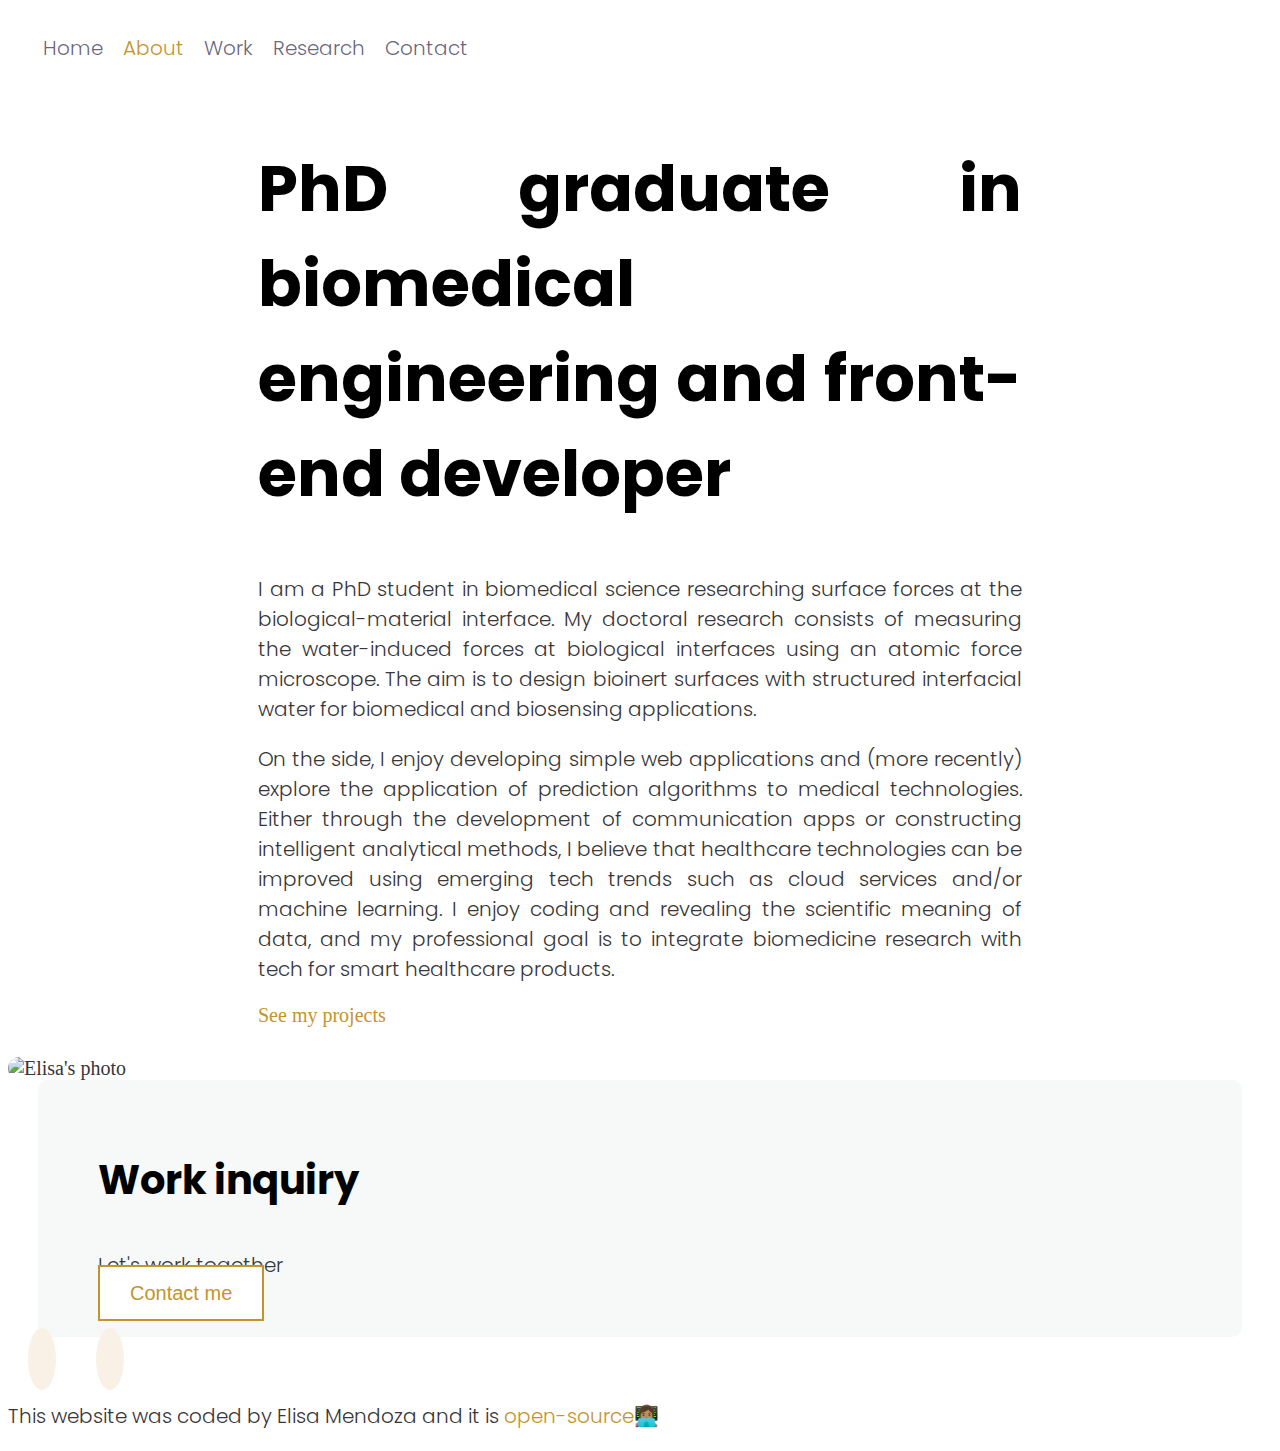
==== commit 05df8fb5: "Changed intro and corrected typos" ====
--- a/about.html
+++ b/about.html
@@ -138,7 +138,7 @@
             href="https://github.com/elisammz/Portfolio-project"
             title="GitHub profile"
             target="blank"
-            >open-sourced</a
+            >open-source</a
           >👩🏽‍💻
         </p>
       </footer>
--- a/styles/portfolio.css
+++ b/styles/portfolio.css
@@ -5,11 +5,8 @@
 .item {
   margin: 0 auto;
 }
-.social {
-  font-size: 18px;
-}
-
-.social a {
+
+.categories a {
   color: inherit;
   margin: 0 10px;
   display: inline-block;
@@ -113,7 +110,7 @@
 }
 
 body {
-  color: #373638;
+  color: var(--title-color);
   text-align: justify;
   font-size: 20px;
 }
@@ -123,14 +120,12 @@
 h3,
 h4,
 h6 {
+  font-family: var(--heading-font-family);
   color: black;
-  font-family: var(--heading-font-family);
-  font-weight: bold;
 }
 
 h1 {
   font-size: 80px;
-  line-height: 1.5;
 }
 
 h2 {
@@ -138,14 +133,14 @@
 }
 
 h3 {
-  font-size: 48px;
+  font-size: 40px;
 }
 
 p {
   font-family: var(--default-font-family);
   font-weight: 300;
   font-size: 20px;
-  line-height: 30px;
+  line-height: 1.5;
 }
 
 img {
@@ -154,6 +149,11 @@
 
 a {
   text-decoration: none;
+  color: var(--branding-color);
+}
+
+a:hover {
+  color: var(--branding-color);
 }
 
 ul {
@@ -164,12 +164,11 @@
 }
 
 li {
-  line-height: normal;
+  line-height: 1.5;
   margin-top: 20px;
 }
 
 .hero {
-  background-color: var(--background-color);
   min-height: 55vh;
   display: flex;
   align-items: center;
@@ -177,31 +176,30 @@
 }
 
 .hero h1 {
-  font-size: 40px;
+  font-size: 44px;
 }
 
 .hero h2 {
   font-family: var(--default-font-family);
   font-weight: 500;
   line-height: 1.5;
-  font-size: 24px;
-}
-
-.keywords {
-  font-size: 24px;
-}
-
-.btn-branding {
+  font-size: 30px;
+  padding: 10px;
+}
+
+.btn-branding,
+.btn-branding-index {
   background-color: white;
   border: 2px solid var(--branding-color);
   color: var(--branding-color);
-  font-size: 16px;
+  font-size: 20px;
   line-height: 27px;
   padding: 15px 30px;
   font-family: var(--btn-font-family);
 }
 
-.btn-branding:hover {
+.btn-branding:hover,
+.btn-branding-index:hover {
   box-shadow: 5px 5px 5px #ecd36e;
   color: var(--branding-color);
 }
@@ -235,6 +233,12 @@
   font-size: 20px;
 }
 
+@media (max-width: 1200px) {
+  .content {
+    margin: 30px !important;
+  }
+}
+
 @media (max-width: 900px) {
   ul,
   body {
@@ -247,7 +251,8 @@
   }
 
   h2 {
-    font-size: 38px;
+    font-size: 30px;
+    line-height: 0.5;
   }
 
   h3 {
@@ -331,11 +336,11 @@
 }
 
 .content {
-  margin: 30px;
+  margin: 30px 250px 30px 250px;
 }
 
 nav {
-  padding: 20px 0;
+  padding: 20px;
 }
 
 nav li {
@@ -361,7 +366,8 @@
 
 footer .email-link {
   text-decoration: none;
-  color: black;
+  color: var(--branding-color);
+  font-family: var(--btn-font-family);
   font-size: 24px;
 }
 
@@ -387,6 +393,7 @@
 footer .contact-box {
   background-color: #f7f9f9;
   padding: 30px 60px;
+  margin: 0px 30px;
   border-radius: 10px;
 }
 
